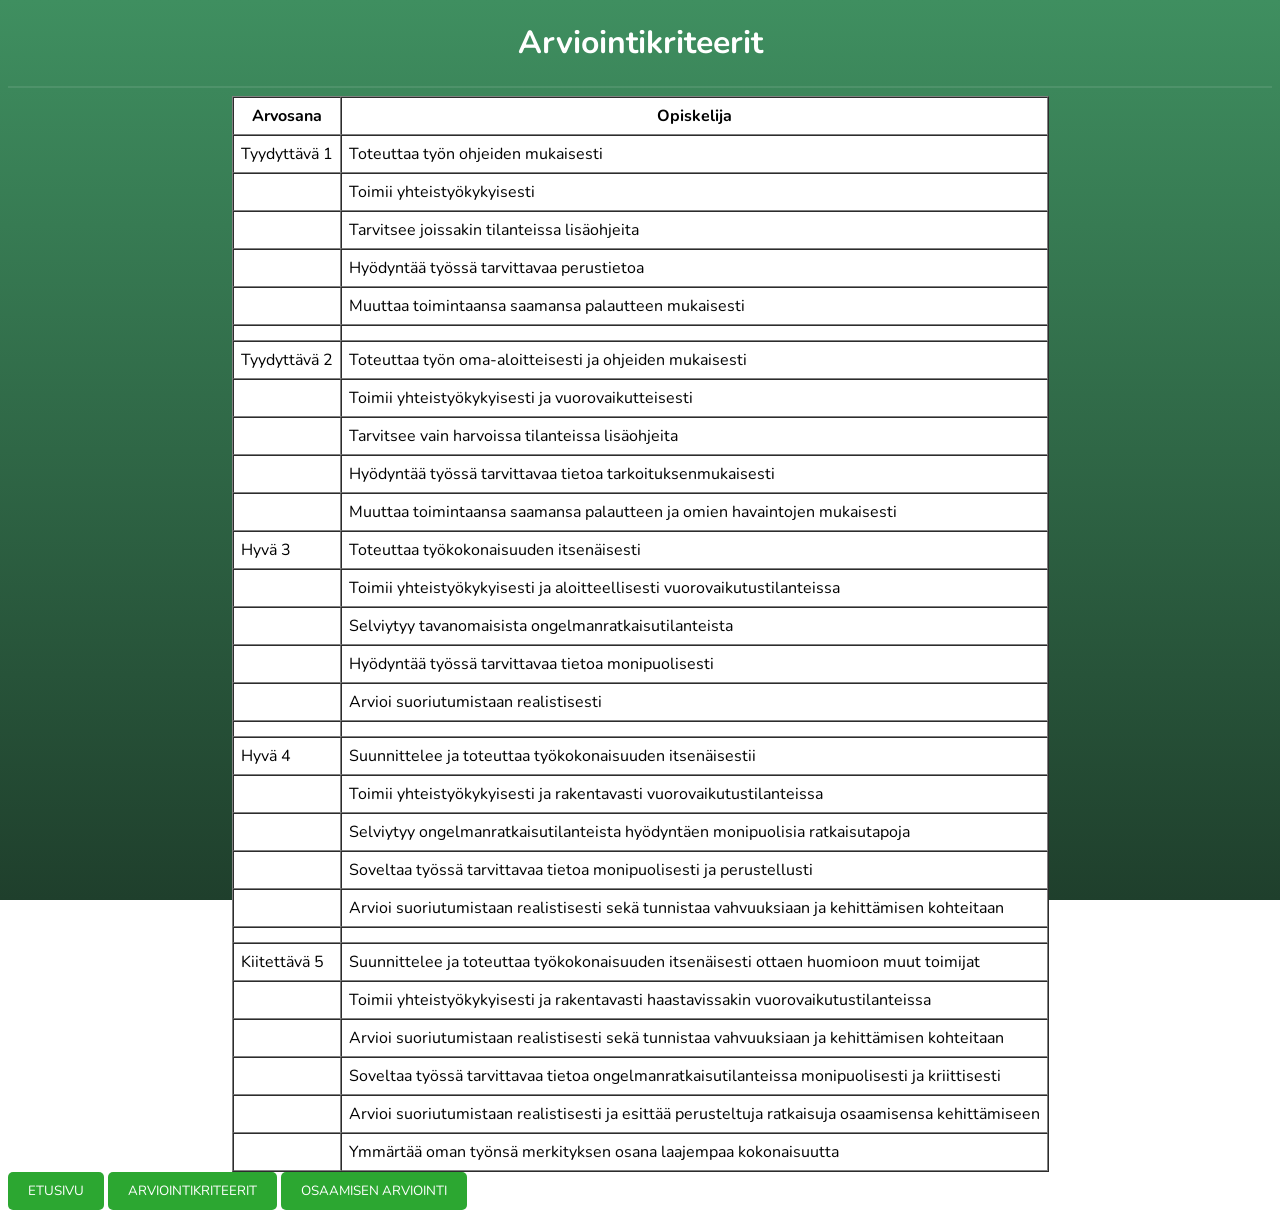
==== kriteerit.html @ 0f012666 "123" ====
<!DOCTYPE html>
<html lang="en">
<head>
    <meta charset="UTF-8">
    <meta name="viewport" content="width=device-width, initial-scale=1.0">
    <title>WEBSITE 2</title>
    <link rel="preconnect" href="https://fonts.googleapis.com">
    <link rel="preconnect" href="https://fonts.gstatic.com" crossorigin>
    <link href="https://fonts.googleapis.com/css2?family=Nunito:wght@400;700;900&display=swap" rel="stylesheet">
    <link rel="stylesheet" href="style.css">
    <style>
        .font-rounded {
            font-family: 'Nunito', sans-serif;
        }
    </style>
</head>
<body>
    <h1>Arviointikriteerit</h1>
    <hr>
     <table bgcolor ="lightgrey" border="1" cellpadding="7" cellspacing="0"> 
        <tr bgcolor="white">
            <th>Arvosana</th>
            <th>Opiskelija</th>
        </tr>
        <tr bgcolor="white">
            <td>Tyydyttävä 1</td>
            <td>Toteuttaa työn ohjeiden mukaisesti</td>
        </tr>
        <tr bgcolor="white">
            <td></td>
            <td>Toimii yhteistyökykyisesti</td>
        </tr>
        <tr bgcolor="white">
            <td></td>
            <td>Tarvitsee joissakin tilanteissa lisäohjeita</td>
        </tr>
        <tr bgcolor="white">
            <td></td>
            <td>Hyödyntää työssä tarvittavaa perustietoa</td>
        </tr>
        <tr bgcolor="white">
            <td></td>
            <td>Muuttaa toimintaansa saamansa palautteen mukaisesti</td>
        </tr>
        <tr bgcolor="white">
            <th></th>
            <th></th>
        </tr>
        <tr bgcolor="white">
            <td>Tyydyttävä 2</td>
            <td>Toteuttaa työn oma-aloitteisesti ja ohjeiden mukaisesti</td>
        </tr>
        <tr bgcolor="white">
            <td></td>
            <td>Toimii yhteistyökykyisesti ja vuorovaikutteisesti</td>
        </tr>
        <tr bgcolor="white">
            <td></td>
            <td>Tarvitsee vain harvoissa tilanteissa lisäohjeita</td>
        </tr>
        <tr bgcolor="white">
            <td></td>
            <td>Hyödyntää työssä tarvittavaa tietoa tarkoituksenmukaisesti</td>
        </tr>
        <tr bgcolor="white">
            <td></td>
            <td>Muuttaa toimintaansa saamansa palautteen ja omien havaintojen mukaisesti</td>
        </tr>
        <tr bgcolor="white">
            <td>Hyvä 3</td>
            <td>Toteuttaa työkokonaisuuden itsenäisesti</td>
        </tr>
        <tr bgcolor="white">
            <td></td>
            <td>Toimii yhteistyökykyisesti ja aloitteellisesti vuorovaikutustilanteissa</td>
        </tr>
        <tr bgcolor="white">
            <td></td>
            <td>Selviytyy tavanomaisista ongelmanratkaisutilanteista</td>
        </tr>
        <tr bgcolor="white">
            <td></td>
            <td>Hyödyntää työssä tarvittavaa tietoa monipuolisesti</td>
        </tr>
        <tr bgcolor="white">
            <td></td>
            <td>Arvioi suoriutumistaan realistisesti</td>
        </tr>
        <tr bgcolor="white">
            <th></th>
            <th></th>
        </tr>
        <tr bgcolor="white">
            <td>Hyvä 4</td>
            <td>Suunnittelee ja toteuttaa työkokonaisuuden itsenäisestii</td>
        </tr>
        <tr bgcolor="white">
            <td></td>
            <td>Toimii yhteistyökykyisesti ja rakentavasti vuorovaikutustilanteissa</td>
        </tr>
        <tr bgcolor="white">
            <td></td>
            <td>Selviytyy ongelmanratkaisutilanteista hyödyntäen monipuolisia ratkaisutapoja</td>
        </tr>
        <tr bgcolor="white">
            <td></td>
            <td>Soveltaa työssä tarvittavaa tietoa monipuolisesti ja perustellusti</td>
        </tr>
        <tr bgcolor="white">
            <td></td>
            <td>Arvioi suoriutumistaan realistisesti sekä tunnistaa vahvuuksiaan ja kehittämisen kohteitaan</td>
        </tr>
        <tr bgcolor="white">
            <th></th>
            <th></th>
        </tr>
         <tr bgcolor="white">
            <td>Kiitettävä 5</td>
            <td>	Suunnittelee ja toteuttaa työkokonaisuuden itsenäisesti ottaen huomioon muut toimijat</td>
        </tr>
        <tr bgcolor="white">
            <td></td>
            <td>	Toimii yhteistyökykyisesti ja rakentavasti haastavissakin vuorovaikutustilanteissa</td>
        </tr>
        <tr bgcolor="white">
            <td></td>
            <td>	Arvioi suoriutumistaan realistisesti sekä tunnistaa vahvuuksiaan ja kehittämisen kohteitaan</td>
        </tr>
        <tr bgcolor="white">
            <td></td>
            <td>	Soveltaa työssä tarvittavaa tietoa ongelmanratkaisutilanteissa monipuolisesti ja kriittisesti</td>
        </tr>
        <tr bgcolor="white">
            <td></td>
            <td>	Arvioi suoriutumistaan realistisesti ja esittää perusteltuja ratkaisuja osaamisensa kehittämiseen</td>
        </tr>
        <tr bgcolor="white">
            <td></td>
            <td>Ymmärtää oman työnsä merkityksen osana laajempaa kokonaisuutta</td>
        </tr>
    </table>
    <button onclick="window.location.href='index.html'">ETUSIVU</button>
    <button onclick="window.location.href='kriteerit.html'">ARVIOINTIKRITEERIT</button>
    <button onclick="window.location.href='osaamisen-arviointi.html'">OSAAMISEN ARVIOINTI</button>
</body>
</html>
---- style.css ----
body{
    background: linear-gradient(to bottom, #3f8f60, #1f3f2c);
    background-size: cover;
    background-position: center;
    background-repeat: no-repeat;
    background-attachment: fixed;
    font-family: 'Nunito', sans-serif;
}
h1{
    color:white;
    text-align: center;
    font-family: 'Nunito', sans-serif;
    
}
p{
    color:white;
    font-family: 'Nunito', sans-serif;
}
button {
    background-color: #2ca731;
    color: white;
    padding: 10px 20px;
    border: none;
    border-radius: 5px;
    cursor: pointer;
    font-family: 'Nunito', sans-serif;
}
hr{
    border: 1px solid rgba(249, 250, 249, 0.096);
}
table {
  margin-left: auto;
  margin-right: auto;
  font-family: 'Nunito', sans-serif;
}
tr{
    font-family: 'Nunito', sans-serif;
}
th{
    font-family: 'Nunito', sans-serif;
}
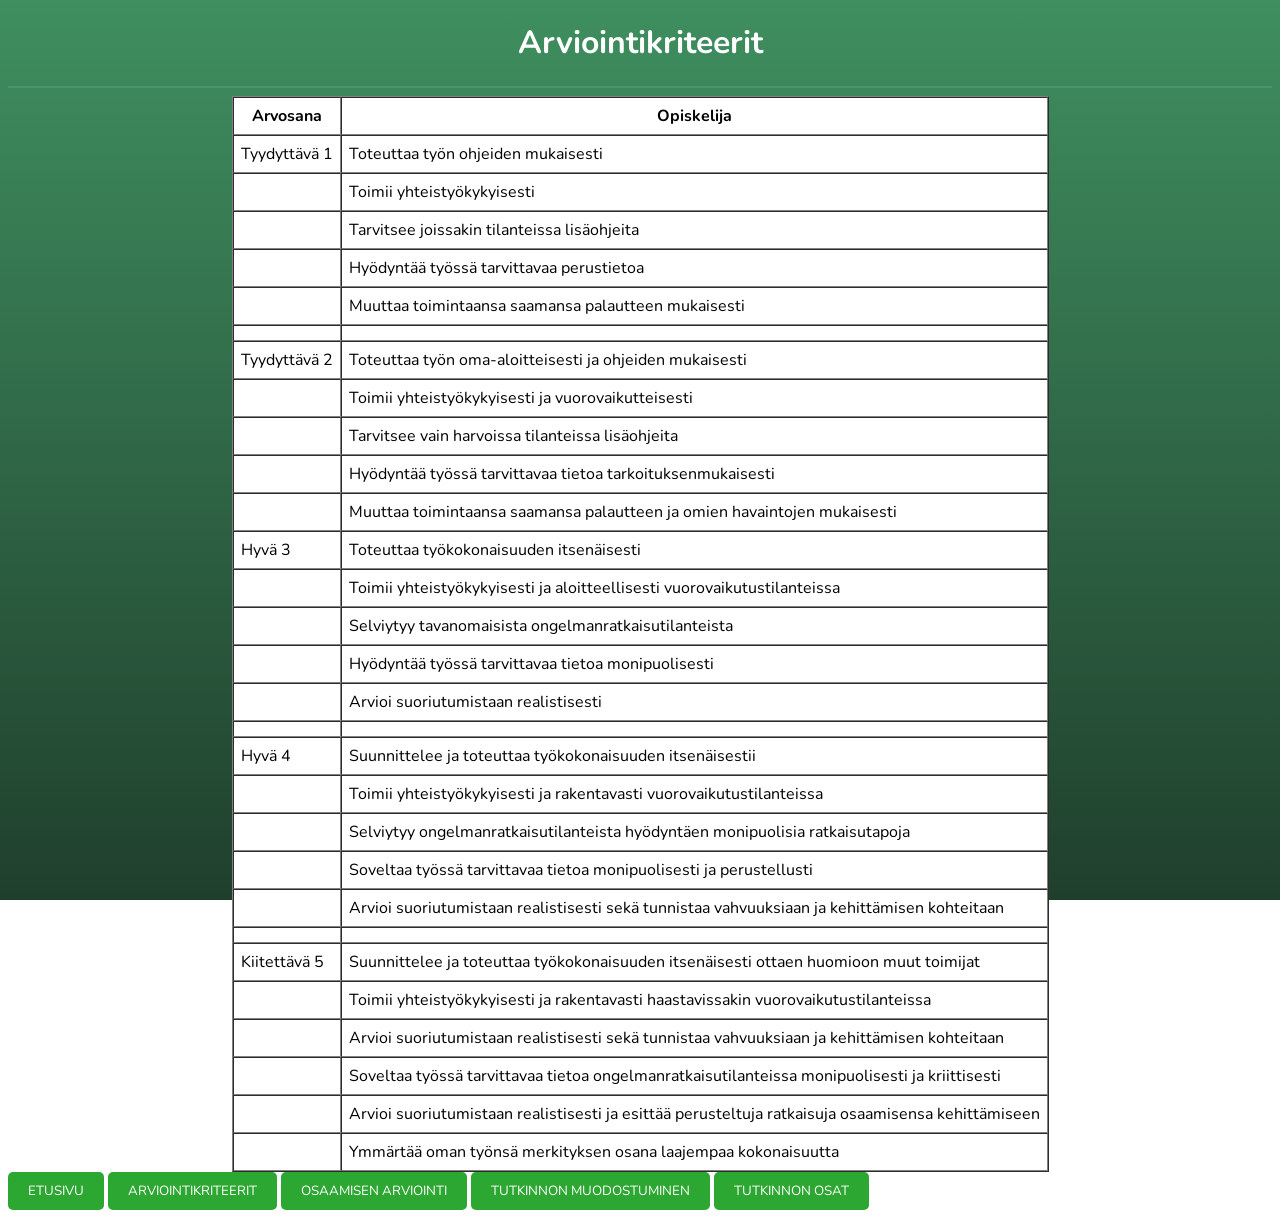
==== commit 16bd78fc: "VALMIS VERSIO" ====
--- a/kriteerit.html
+++ b/kriteerit.html
@@ -142,5 +142,7 @@
     <button onclick="window.location.href='index.html'">ETUSIVU</button>
     <button onclick="window.location.href='kriteerit.html'">ARVIOINTIKRITEERIT</button>
     <button onclick="window.location.href='osaamisen-arviointi.html'">OSAAMISEN ARVIOINTI</button>
+    <button onclick="window.location.href='tutkinnon-muodostuminen.html'">TUTKINNON MUODOSTUMINEN</button>
+    <button onclick="window.location.href='tutkinnonosat.html'">TUTKINNON OSAT</button>
 </body>
 </html>
--- a/style.css
+++ b/style.css
@@ -11,6 +11,16 @@
     text-align: center;
     font-family: 'Nunito', sans-serif;
     
+}
+h2{
+    color:white;
+
+    font-family: 'Nunito', sans-serif;
+}
+h3{
+    color:white;
+
+    font-family: 'Nunito', sans-serif;
 }
 p{
     color:white;
@@ -38,4 +48,8 @@
 }
 th{
     font-family: 'Nunito', sans-serif;
+}
+li{
+    color:white;
+    font-family: 'Nunito', sans-serif;
 }
